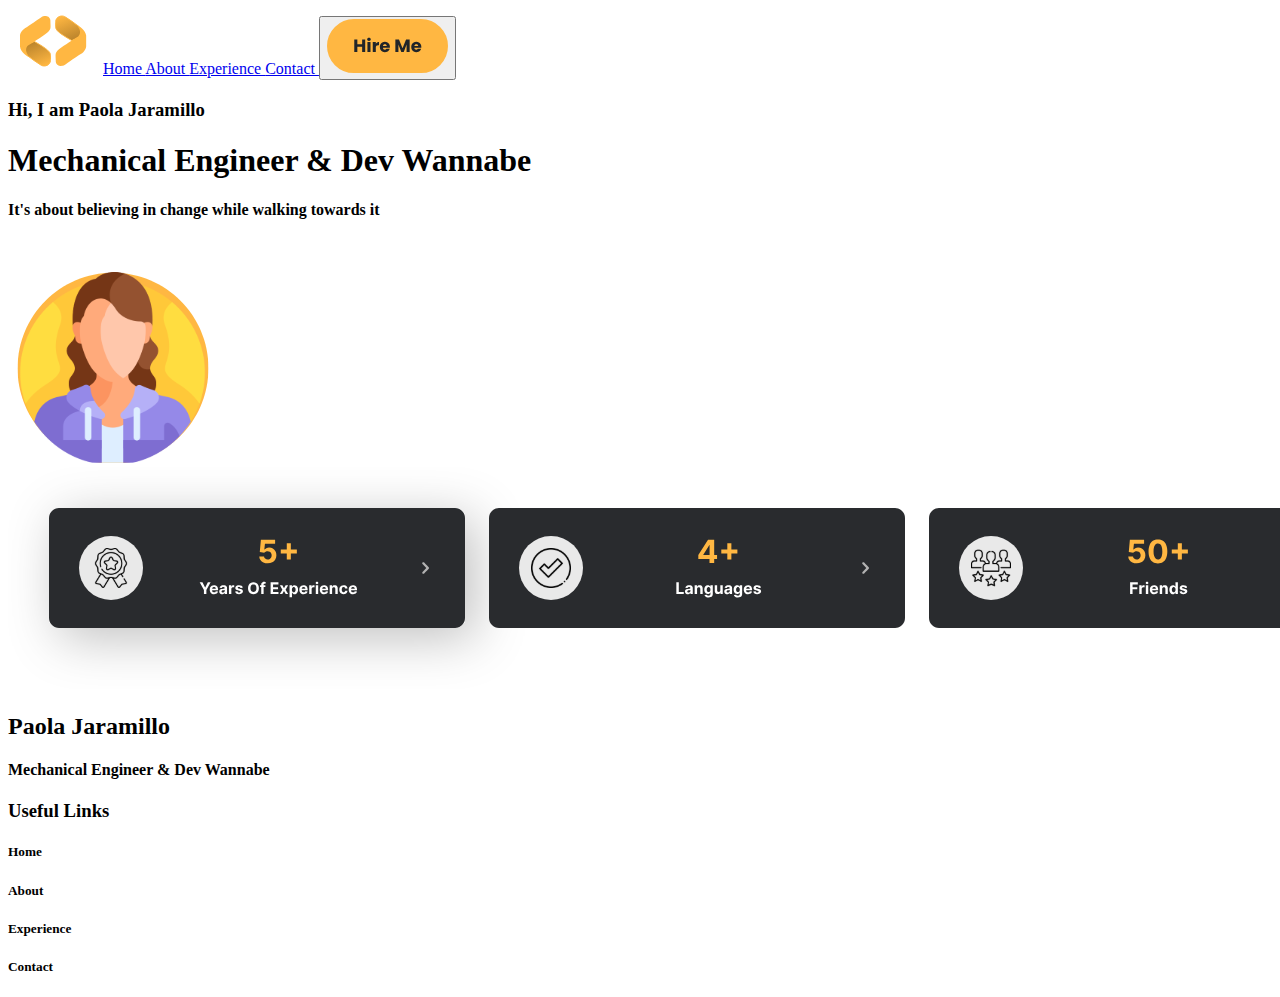
==== index.html @ 353be1f0 "Esqueleto de HTML 1 pag clase 2" ====
<!DOCTYPE html>
<html lang="en">
<head>
    <meta charset="UTF-8">
    <meta http-equiv="X-UA-Compatible" content="IE=edge">
    <meta name="viewport" content="width=device-width, initial-scale=1.0">
    <title>My CV</title>
</head>
<body>
    <header>
        <nav>
        <img src="./img/Frame 7.svg"> </img>
        
            <a href="index.html"> Home </a>
            <a href="About.html"> About </a>
            <a href="Experience.html"> Experience </a>
            <a href="Contact.html"> Contact </a>


            <button><img src="./img/Button.svg"> </img></button>
            
        </nav>

    </header>

    <h3> Hi, I am Paola Jaramillo </h3> 
    <h1>Mechanical Engineer & Dev Wannabe </h1>
    <h4>It's about believing in change while walking towards it</h4>

    <img src="./img/avataaars 1.svg"> </img>

    <div>
        <img src="./img/Meter.svg"> </img>

    </div>

    <footer>
        <span>
            <h2>Paola Jaramillo</h2>
            <h4>Mechanical Engineer & Dev Wannabe</h4>

            <h3>Useful Links</h3>
            <h5>Home</h5>
            <h5>About</h5>
            <h5>Experience</h5>
            <h5>Contact </h5>
    
        </span>

    </footer>
    






        
       
    
</body>
</html>
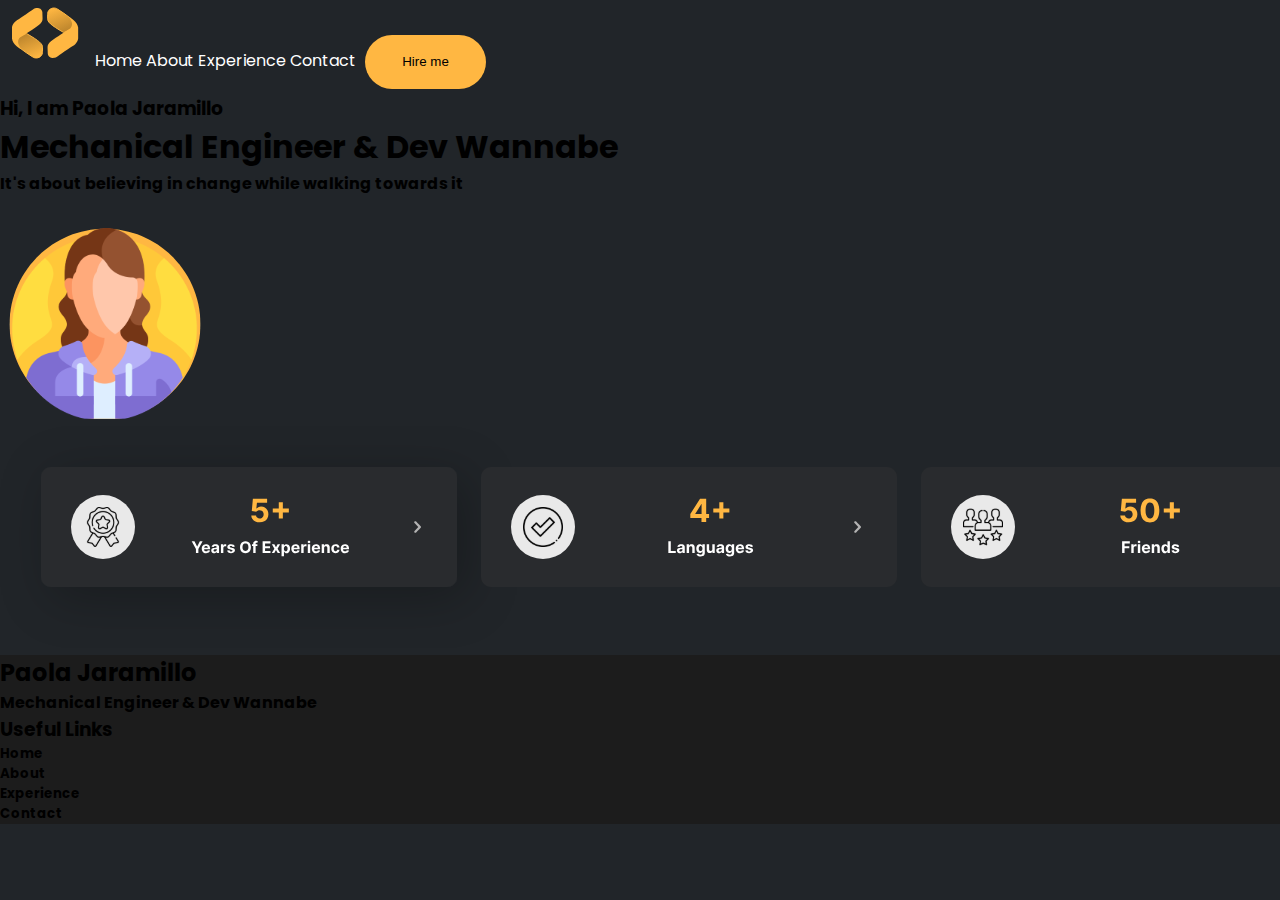
==== commit 7ec56d2c: "Inicios CSS" ====
--- a/index.html
+++ b/index.html
@@ -4,6 +4,10 @@
     <meta charset="UTF-8">
     <meta http-equiv="X-UA-Compatible" content="IE=edge">
     <meta name="viewport" content="width=device-width, initial-scale=1.0">
+    <link rel="preconnect" href="https://fonts.googleapis.com">
+    <link rel="preconnect" href="https://fonts.gstatic.com" crossorigin>
+    <link href="https://fonts.googleapis.com/css2?family=Inter:wght@500&family=Poppins&family=Work+Sans:wght@300&display=swap" rel="stylesheet">
+    <link rel="stylesheet" href="css/styles.css">
     <title>My CV</title>
 </head>
 <body>
@@ -17,7 +21,7 @@
             <a href="Contact.html"> Contact </a>
 
 
-            <button><img src="./img/Button.svg"> </img></button>
+            <button> Hire me </button>
             
         </nav>
 
@@ -28,6 +32,11 @@
     <h4>It's about believing in change while walking towards it</h4>
 
     <img src="./img/avataaars 1.svg"> </img>
+
+    <section>
+        <div class="Cajitas"></div>
+
+    </section>
 
     <div>
         <img src="./img/Meter.svg"> </img>
--- a/css/styles.css
+++ b/css/styles.css
@@ -0,0 +1,69 @@
+* {
+    margin: auto;
+}
+
+
+
+body {
+    background-color: #212529;
+    font-family: 'Poppins';
+    color: #ffffff
+    text-align: center;
+}
+
+header{
+    display:flex
+    justify-content: space-between;
+    
+}
+
+main {
+    font-family: 'inter';
+    text-align: center;
+}
+
+
+
+li {
+    display: inline;
+    list-style: none;
+}
+
+
+a {
+    text-decoration: none;
+}
+
+a:visited,
+a:link {
+    color: white;
+}
+
+a:hover {
+    color: #ffb742;
+}
+
+
+.cajamediana {
+    background-color: #292B2E;
+}
+
+
+footer {
+    background-color: #1c1c1c;
+}
+
+
+button {
+    background-color: #ffb742;
+    color: black;
+    height: 54px;
+    width: 121px;
+    left: 1271px;
+    top: 23.060546875px;
+    border-radius: 50px;
+    padding: 12px, 26px, 12px, 26px;
+    border-style: none;
+    margin: 5px;
+
+}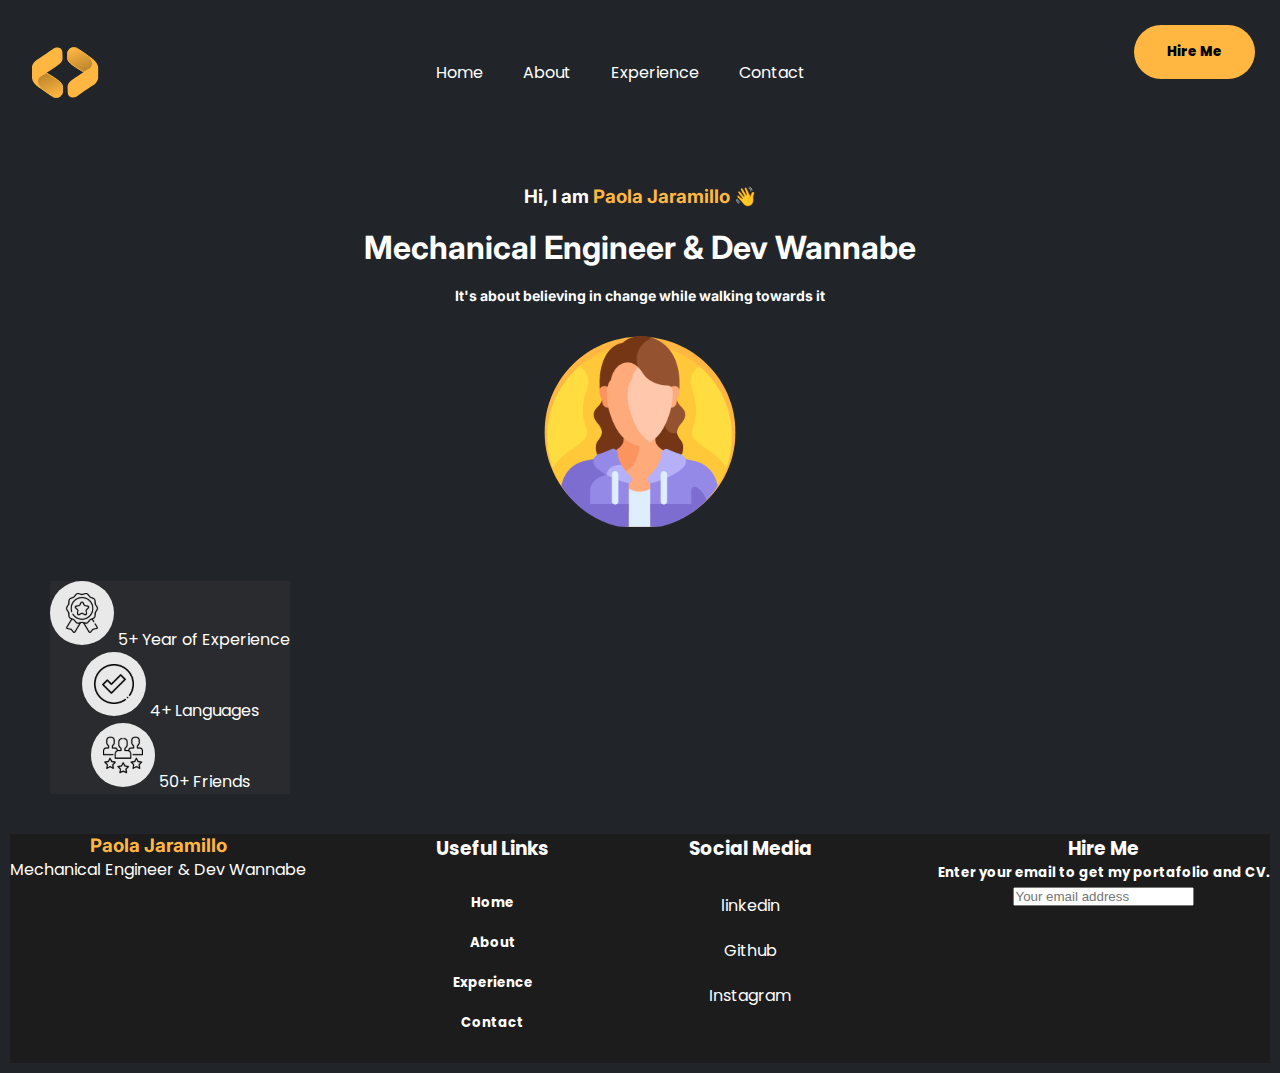
==== commit 247b03a2: "ClaseCSS" ====
--- a/index.html
+++ b/index.html
@@ -12,60 +12,69 @@
 </head>
 <body>
     <header>
+        <img src="./img/Frame 7.svg"> </img>
         <nav>
-        <img src="./img/Frame 7.svg"> </img>
-        
-            <a href="index.html"> Home </a>
-            <a href="About.html"> About </a>
-            <a href="Experience.html"> Experience </a>
-            <a href="Contact.html"> Contact </a>
-
-
-            <button> Hire me </button>
-            
+            <ul>
+               <li><a href="index.html"> Home </a></li> 
+               <li><a href="About.html"> About </a></li>
+               <li><a href="Experience.html"> Experience </a></li>
+               <li><a href="Contact.html"> Contact </a></li>
+            </ul>
         </nav>
-
+        <button> Hire Me </button>
     </header>
-
-    <h3> Hi, I am Paola Jaramillo </h3> 
-    <h1>Mechanical Engineer & Dev Wannabe </h1>
-    <h4>It's about believing in change while walking towards it</h4>
-
-    <img src="./img/avataaars 1.svg"> </img>
-
+    <main>
+        <h3> Hi, I am <span id="minombreamarillo">Paola Jaramillo</span> 👋 </h3> 
+        <h1>Mechanical Engineer & Dev Wannabe </h1>
+        <h4 id="description">It's about believing in change while walking towards it</h4>
+        <img src="./img/avataaars 1.svg"alt="Avatar"> </img>
+    </main>
     <section>
-        <div class="Cajitas"></div>
-
+        <div>
+            <article class="Cajamediana">
+                <img src="./img/Group 6.svg"></img>
+                <span>5+</span>
+                <span>Year of Experience</span>
+            </article>
+            <article class="Cajamediana">
+                <img src="./img/Group 6 (1).svg"></img>
+                <span>4+</span>
+                <span>Languages</span>
+            </article>
+            <article class="Cajamediana">
+                <img src="./img/Group 6 (2).svg"></img>
+                <span>50+</span>
+                <span>Friends</span>
+            </article>
+        </div>
     </section>
-
-    <div>
-        <img src="./img/Meter.svg"> </img>
-
-    </div>
-
     <footer>
-        <span>
-            <h2>Paola Jaramillo</h2>
-            <h4>Mechanical Engineer & Dev Wannabe</h4>
-
+        <div>
+            <h3 id="minombreamarillo">Paola Jaramillo</h3>
+            <span>Mechanical Engineer & Dev Wannabe</span>
+         </div>
+         <div>
             <h3>Useful Links</h3>
-            <h5>Home</h5>
-            <h5>About</h5>
-            <h5>Experience</h5>
-            <h5>Contact </h5>
-    
-        </span>
-
+            <ul>
+                <li><h5><a href="index.html"> Home </a></h5></li>
+                <li> <h5><a href="About.html"> About </a></h5></li>
+                <li><h5><a href="Experience.html"> Experience </a></h5></li>
+                <li><h5><a href="Contact.html"> Contact </a></h5></ul></li>
+            </ul>
+         </div>   
+        <div>
+            <h3>Social Media</h3>
+            <ul>
+                <li><a href="https://www.linkedin.com/in/paola-jaramillo-b09900200/">linkedin</a></li>
+                <li><a href="https://github.com/PaooJara">Github</a></li>
+                <li><a href="https://www.instagram.com/paojaramillogomez/">Instagram</a></li>
+            </ul>
+        </div>
+        <div>
+            <h3>Hire Me</h3>
+            <h5>Enter your email to get my portafolio and CV.</h5>
+            <form action=""><input type="email" name="" id="" placeholder="Your email address"></form>
+        </div>
     </footer>
-    
-
-
-
-
-
-
-        
-       
-    
 </body>
 </html>--- a/css/styles.css
+++ b/css/styles.css
@@ -1,32 +1,62 @@
 * {
-    margin: auto;
+    box-sizing: border-box;
+    margin: 0px;
+    padding:0px;
+
+    
 }
 
 
 
 body {
+    padding: 10px;
     background-color: #212529;
-    font-family: 'Poppins';
-    color: #ffffff
-    text-align: center;
-}
-
-header{
-    display:flex
-    justify-content: space-between;
-    
-}
-
-main {
-    font-family: 'inter';
+    font-family: 'Poppins',sans-serif;
+    color: #ffffff;
     text-align: center;
 }
 
 
-
 li {
     display: inline;
-    list-style: none;
+    list-style-type: none;
+    margin: 20px;
+
+}
+
+header{
+    display:flex;
+    justify-content: space-between;
+    margin:10px;    
+}
+
+ul{
+    display:flex;
+    margin:20px;
+}
+
+main {
+    font-family: 'inter',sans-serif;
+    text-align: center;
+    color: #ffffff;
+    margin:30px 10px;
+    padding:10px;
+}
+main h3{
+    margin:20px;
+}
+
+main h1{
+    margin:20px;
+}
+
+#minombreamarillo{
+    font-family: 'inter',sans-serif;
+    color:#ffb742;
+}
+
+#description{
+    font-size: 14px;
 }
 
 
@@ -44,18 +74,33 @@
 }
 
 
-.cajamediana {
+.Cajamediana {
     background-color: #292B2E;
 }
 
 
 footer {
+    display:flex;
     background-color: #1c1c1c;
+    justify-content: space-between;
+}
+
+footer ul{
+    flex-direction: column;
+
+}
+
+footer li{
+    margin:10px;
 }
 
 
 button {
+    margin:10px;
     background-color: #ffb742;
+    font-family: 'Poppins',sans-serif;
+    font-style: bold;
+    font-weight: 800;
     color: black;
     height: 54px;
     width: 121px;
@@ -66,4 +111,12 @@
     border-style: none;
     margin: 5px;
 
+}
+
+section{
+    display:flex;
+    margin: 40px;
+
+
+
 }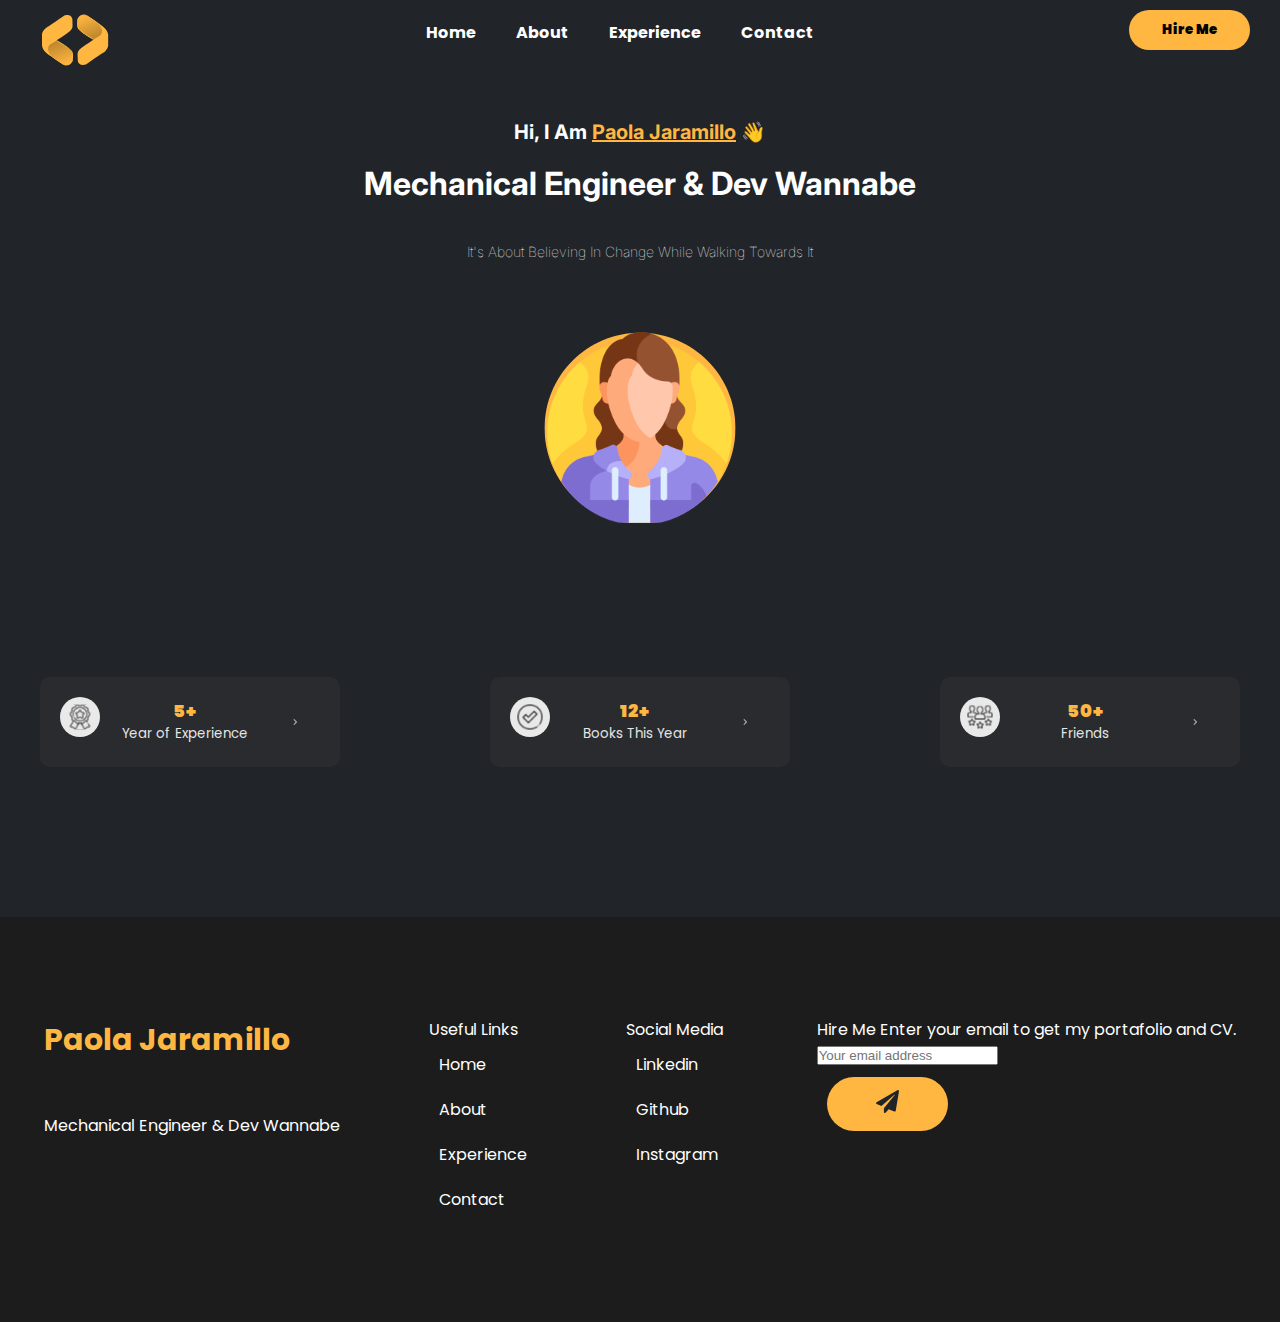
==== commit 673448de: "Dark/Ligth function" ====
--- a/index.html
+++ b/index.html
@@ -1,80 +1,95 @@
 <!DOCTYPE html>
 <html lang="en">
+
 <head>
     <meta charset="UTF-8">
     <meta http-equiv="X-UA-Compatible" content="IE=edge">
     <meta name="viewport" content="width=device-width, initial-scale=1.0">
     <link rel="preconnect" href="https://fonts.googleapis.com">
     <link rel="preconnect" href="https://fonts.gstatic.com" crossorigin>
-    <link href="https://fonts.googleapis.com/css2?family=Inter:wght@500&family=Poppins&family=Work+Sans:wght@300&display=swap" rel="stylesheet">
+    <link
+        href="https://fonts.googleapis.com/css2?family=Inter:wght@400;500&family=Poppins&family=Work+Sans:wght@300&display=swap"
+        rel="stylesheet">
     <link rel="stylesheet" href="css/styles.css">
     <title>My CV</title>
 </head>
+
 <body>
     <header>
-        <img src="./img/Frame 7.svg"> </img>
+        <img class="logo" src="./img/Frame 7.svg"> </img>
         <nav>
             <ul>
-               <li><a href="index.html"> Home </a></li> 
-               <li><a href="About.html"> About </a></li>
-               <li><a href="Experience.html"> Experience </a></li>
-               <li><a href="Contact.html"> Contact </a></li>
+                <li><a href="index.html"> Home </a></li>
+                <li><a href="About.html"> About </a></li>
+                <li><a href="Experience.html"> Experience </a></li>
+                <li><a href="Contact.html"> Contact </a></li>
             </ul>
         </nav>
         <button> Hire Me </button>
     </header>
     <main>
-        <h3> Hi, I am <span id="minombreamarillo">Paola Jaramillo</span> 👋 </h3> 
+        <h3 class="saludo"> Hi, I Am <span id="minombreamarillo">Paola Jaramillo</span> 👋 </h3>
         <h1>Mechanical Engineer & Dev Wannabe </h1>
-        <h4 id="description">It's about believing in change while walking towards it</h4>
-        <img src="./img/avataaars 1.svg"alt="Avatar"> </img>
+        <h5 id="description">It's About Believing In Change While Walking Towards It</h5>
+        <img src="./img/avataaars 1.svg" alt="Avatar"> </img>
     </main>
-    <section>
-        <div>
-            <article class="Cajamediana">
-                <img src="./img/Group 6.svg"></img>
-                <span>5+</span>
+    <section class="bloques">
+        <div class="cajagris">
+            <img class= "circle" src="./img/Group 6.svg"></img>
+            <div>
+                <span id="valoramarillo">5+</span>
                 <span>Year of Experience</span>
-            </article>
-            <article class="Cajamediana">
-                <img src="./img/Group 6 (1).svg"></img>
-                <span>4+</span>
-                <span>Languages</span>
-            </article>
-            <article class="Cajamediana">
-                <img src="./img/Group 6 (2).svg"></img>
-                <span>50+</span>
+            </div>
+            <img class="flechita" src="./img/entypo_chevron-right.png"></img>
+        </div>
+        <div class="cajagris">
+            <img class= "circle" src="./img/Group 6 (1).svg"></img>
+            <div>
+                <span id="valoramarillo">12+</span>
+                <span>Books This Year</span>
+            </div>
+            <img class="flechita" src="./img/entypo_chevron-right.png"></img>
+        </div>   
+        <div class="cajagris">
+            <img class= "circle" src="./img/Group 6 (2).svg"></img>
+            <div>
+                <span id="valoramarillo">50+</span>
                 <span>Friends</span>
-            </article>
+            </div>
+            <img class="flechita" src="./img/entypo_chevron-right.png"></img>
         </div>
     </section>
     <footer>
         <div>
-            <h3 id="minombreamarillo">Paola Jaramillo</h3>
+            <h1 class="mynameyellowfooter">Paola Jaramillo</h1>
             <span>Mechanical Engineer & Dev Wannabe</span>
-         </div>
-         <div>
-            <h3>Useful Links</h3>
+        </div>
+        <div>
+            <span>Useful Links</span>
             <ul>
-                <li><h5><a href="index.html"> Home </a></h5></li>
-                <li> <h5><a href="About.html"> About </a></h5></li>
-                <li><h5><a href="Experience.html"> Experience </a></h5></li>
-                <li><h5><a href="Contact.html"> Contact </a></h5></ul></li>
-            </ul>
-         </div>   
-        <div>
-            <h3>Social Media</h3>
-            <ul>
-                <li><a href="https://www.linkedin.com/in/paola-jaramillo-b09900200/">linkedin</a></li>
-                <li><a href="https://github.com/PaooJara">Github</a></li>
-                <li><a href="https://www.instagram.com/paojaramillogomez/">Instagram</a></li>
+                <li class="linkfooter"><a href="index.html"> Home </a></li>
+                <li class="linkfooter"><a href="About.html"> About </a></li>
+                <li class="linkfooter"><a href="Experience.html"> Experience </a</li>
+                <li class="linkfooter"><a href="Contact.html"> Contact </a></li>
             </ul>
         </div>
         <div>
-            <h3>Hire Me</h3>
-            <h5>Enter your email to get my portafolio and CV.</h5>
+            <span>Social Media</span>
+            <ul>
+                <li class="linkfooter"><a href="https://www.linkedin.com/in/paola-jaramillo-b09900200/">Linkedin</a></li>
+                <li class="linkfooter"><a href="https://github.com/PaooJara">Github</a></li>
+                <li class="linkfooter"><a href="https://www.instagram.com/paojaramillogomez/">Instagram</a></li>
+            </ul>
+        </div>
+        <div>
+            <span>Hire Me</span>
+            <span class="linkfooter">Enter your email to get my portafolio and CV.</span>
             <form action=""><input type="email" name="" id="" placeholder="Your email address"></form>
+            <button type="submit"><img src="./img/Avion.svg"></img></button>
         </div>
-    </footer>
+    </footer> 
+
+    <script src="DOM.js"></script>
 </body>
+
 </html>--- a/css/styles.css
+++ b/css/styles.css
@@ -1,19 +1,59 @@
+/*DarkMode*/
+
 * {
     box-sizing: border-box;
     margin: 0px;
-    padding:0px;
-
-    
-}
-
-
-
-body {
-    padding: 10px;
+    padding: 0px;
+}
+
+.linkheader{
+    color: #ffffff
+    
+
+}
+
+/* .text-base-dark{
+    color: white;
+
+} */
+
+header button {
+    background-color: #ffb742;
+    font-family: 'Poppins', sans-serif;
+    font-style: bold;
+    font-weight: 1000;
+    color: black;
+    height: 40px;
+    width: 121px;
+    left: 1271px;
+    top: 23.060546875px;
+    border-radius: 50px;
+    padding: 12px, 26px, 12px, 26px;
+    border-style: none;
+    margin: 10px 0px 30px 10px;
+
+}
+
+
+
+nav {
+    font-family: 'Poppins', sans-serif;
+    font-weight: bold;
+
+}
+
+.saludo{
+    font-size: 20px;
+    margin: 40px 0px 0px 0px;
+
+}
+
+body{
+    padding: 0px;
     background-color: #212529;
-    font-family: 'Poppins',sans-serif;
+    font-family: 'Poppins', sans-serif;
     color: #ffffff;
-    text-align: center;
+    /* text-align: center; */
 }
 
 
@@ -24,83 +64,189 @@
 
 }
 
-header{
-    display:flex;
-    justify-content: space-between;
-    margin:10px;    
+header {
+    display: flex;
+    justify-content: space-between;
+    margin: 0px 30px;
 }
 
 ul{
-    display:flex;
-    margin:20px;
-}
-
-main {
-    font-family: 'inter',sans-serif;
+    display: flex;
+    margin: 0px;
+}
+
+main{
+    font-family: 'inter', sans-serif;
     text-align: center;
-    color: #ffffff;
-    margin:30px 10px;
-    padding:10px;
-}
+    margin: 0px 10px;
+    
+}
+
 main h3{
-    margin:20px;
+    margin: 20px;
 }
 
 main h1{
-    margin:20px;
+    margin: 20px;
 }
 
 #minombreamarillo{
-    font-family: 'inter',sans-serif;
-    color:#ffb742;
-}
+    font-family: 'inter', sans-serif;
+    color: #ffb742;
+    text-decoration:underline;
+}
+
+
 
 #description{
     font-size: 14px;
-}
-
+    font-style: normal;
+    font-weight: lighter;
+    margin: 40px;
+}
+
+
+/* a:visited{
+    text-decoration: none;
+    color:white;
+}
+
+
+a:link {
+    text-decoration: none;
+    color: white;
+} */
 
 a {
     text-decoration: none;
-}
-
-a:visited,
-a:link {
-    color: white;
+    color:white;
 }
 
 a:hover {
     color: #ffb742;
 }
 
-
-.Cajamediana {
-    background-color: #292B2E;
-}
-
-
 footer {
-    display:flex;
+    padding-top: 100px;
+    padding-bottom: 100px;
+    display: flex;
     background-color: #1c1c1c;
-    justify-content: space-between;
-}
-
-footer ul{
-    flex-direction: column;
-
-}
-
-footer li{
-    margin:10px;
-}
-
-
-button {
-    margin:10px;
+    justify-content: space-around;
+    
+}
+
+/* .footername{
+    padding: 30px;
+} */
+
+footer ul {
+    flex-direction: column;
+
+}
+
+footer li {
+    margin: 10px;
+}
+
+.mynameyellowfooter{
+    font-family: 'Poppins';
+    color: #ffb742;
+    font-size: 30px;
+    font-style: bold;
+    margin-bottom:50px;
+
+    
+    
+}
+
+.profession{
+    padding-top: 50px;
+}
+
+.tittlefooter{
+    font-family: 'Work Sans';
+    font-style:bold;
+    
+}
+
+
+
+.logo {
+    margin: 0px
+    
+}
+
+
+section {
+    display: flex;
+    /*text-align: center;*/
+    justify-content: space-between;
+    margin: 150px 40px 150px 40px;
+    
+
+}
+
+#valoramarillo {
+    color: #ffb742;
+    font-weight: 1000;
+    font-size: large;
+    
+
+}
+
+.cajagris {
+    display: flex;
+    justify-content: space-between;
+    flex-direction: row;
+    background-color:#292B2E;
+    width: 300px;
+    /*align-items: flex-end;*/
+    padding: 20px;
+    text-align: center;
+    border-radius: 10px;
+    color:#E5E5E5
+    
+    
+}
+
+.circle {
+    display: flex;
+    flex-direction: column;
+    /*margin-left: 30px;*/
+    /*padding:20px 20px 20px 20px;*/
+    height: 40px;
+    width: 40px;
+    
+
+}
+
+.cajagris div {
+    display: flex;
+    flex-direction: column;
+    /*margin-left: 30px;*/
+    /*padding:10px 10px 10px 10px;*/
+    font-size: smaller;
+  
+    
+    
+
+}
+
+.flechita{
+    height: 10px;
+    width: 10px;
+    margin:20px;
+  
+}
+
+
+
+footer button {
+    margin: 10px;
     background-color: #ffb742;
-    font-family: 'Poppins',sans-serif;
-    font-style: bold;
-    font-weight: 800;
+    font-family: 'Poppins', sans-serif;
+    font-style: bold;
+    font-weight: 1000;
     color: black;
     height: 54px;
     width: 121px;
@@ -109,14 +255,115 @@
     border-radius: 50px;
     padding: 12px, 26px, 12px, 26px;
     border-style: none;
-    margin: 5px;
-
-}
-
-section{
-    display:flex;
-    margin: 40px;
-
-
-
+    margin: 10px;
+
+    
+}
+
+/*LightMode*/
+
+.change-modebody {
+    background-color: #E5E5E5;
+    color:#1c1c1c
+}
+
+.change-modeetiqueta {
+    text-decoration:none;
+    color:black;
+
+}
+
+.change-modelink{
+    color:#1c1c1c
+
+}
+/* .text-base-light{
+    color: black;
+
+} */
+
+/*Experience sheet*/
+
+.experience{
+    background-color: rgba(255,255,255,0.08);
+    font-family: 'Poppins', sans-serif;
+    font-style: bold;
+    font-weight: 1000;
+    color: black;
+    height: 40px;
+    width: 121px;
+    left: 1271px;
+    top: 23.060546875px;
+    border-radius: 50px;
+    padding: 12px, 26px, 12px, 26px;
+    border-style: none;
+    margin: 10px 0px 30px 10px;
+    color: #ffb742;
+}
+
+
+.bloques_experience{
+    display: flex;
+    /*text-align: center;*/
+    justify-content: space-between;
+    margin: 150px 40px 150px 40px;
+
+}
+
+.cajablanca{
+    display: flex;
+    justify-content: space-between;
+    flex-direction: row;
+    background-color:#ffffff;
+    width: 300px;
+    /*align-items: flex-end;*/
+    padding: 20px;
+    /* text-align: center; */
+    border-radius: 10px;
+    color:#212529
+    
+
+}
+
+.WWClogo{
+    display: flex;
+    flex-direction: column;
+    margin-left: 200px;
+    /*padding:20px 20px 20px 20px;*/
+    height: 40px;
+    width: 40px;
+
+}
+
+.Githublogo{
+    display: flex;
+    flex-direction: column;
+    margin-left: 200px;
+    /*padding:20px 20px 20px 20px;*/
+    height: 40px;
+    width: 40px;
+
+}
+
+.category_experience{
+    display: flex;
+    flex-direction: column;
+    font-size: larger;
+    font-style: bold;
+    font-family: 'Poppins';
+    font-weight: 700;
+    text-align: left;
+
+
+}
+
+.content_experience{
+    display: flex;
+    flex-direction: column;
+    text-align: left;
+
+}
+
+.linkwwc{
+    color:#ffb742
 }